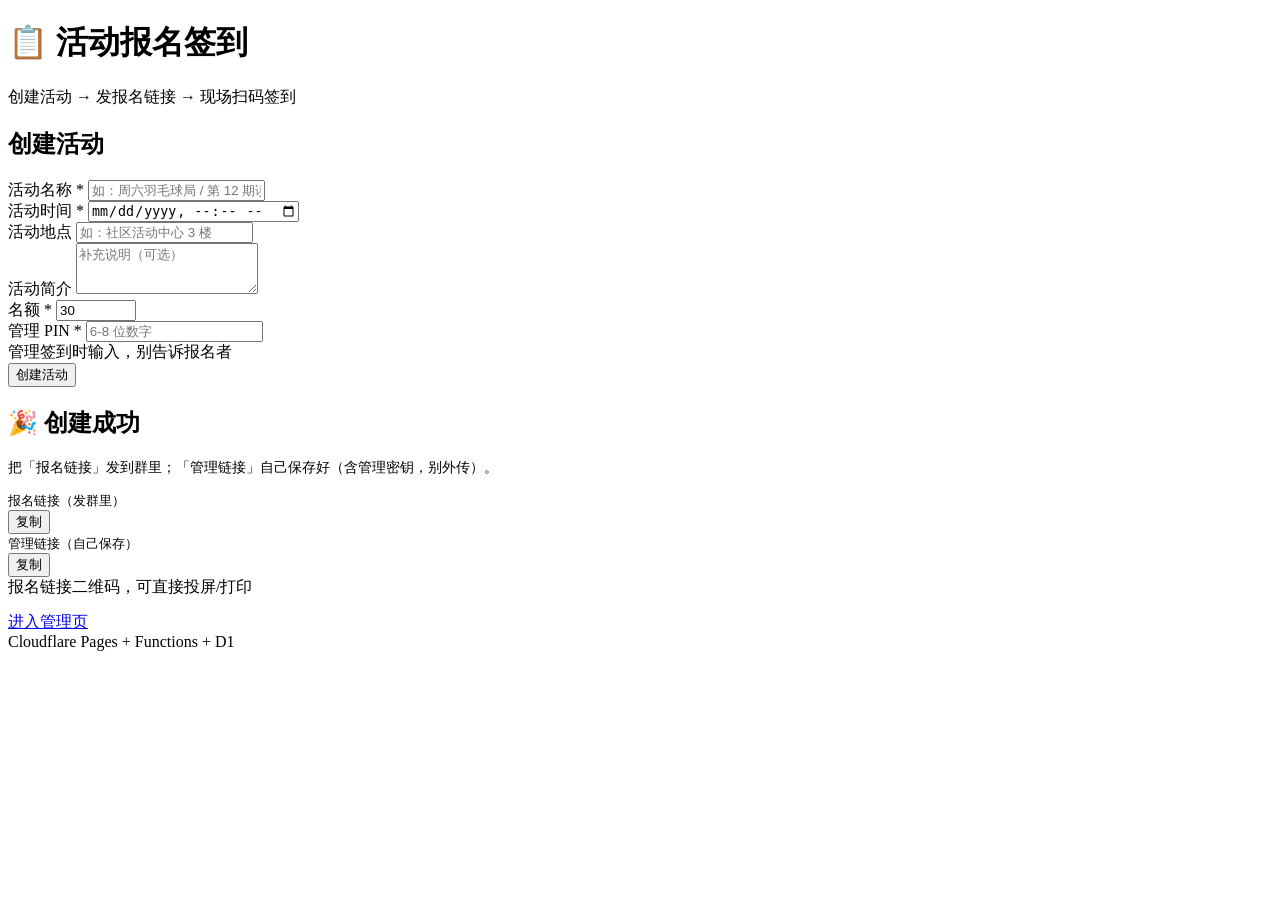
==== public/index.html @ 4288ba9e "feat: 前端三页（创建活动、报名+个人签到二维码、管理端扫码签到/名单/导出）" ====
<!DOCTYPE html>
<html lang="zh-CN">
<head>
<meta charset="UTF-8">
<meta name="viewport" content="width=device-width, initial-scale=1.0">
<title>活动报名签到 - 创建活动</title>
<link rel="stylesheet" href="/css/style.css">
</head>
<body>
<div class="container">
  <div class="header">
    <h1>📋 活动报名签到</h1>
    <div class="sub">创建活动 → 发报名链接 → 现场扫码签到</div>
  </div>

  <div class="card" id="createCard">
    <h2>创建活动</h2>
    <div class="msg" id="msg"></div>
    <div class="field">
      <label>活动名称 *</label>
      <input id="fName" maxlength="60" placeholder="如：周六羽毛球局 / 第 12 期读书会">
    </div>
    <div class="field">
      <label>活动时间 *</label>
      <input id="fTime" type="datetime-local">
    </div>
    <div class="field">
      <label>活动地点</label>
      <input id="fLocation" maxlength="120" placeholder="如：社区活动中心 3 楼">
    </div>
    <div class="field">
      <label>活动简介</label>
      <textarea id="fDesc" rows="3" maxlength="500" placeholder="补充说明（可选）"></textarea>
    </div>
    <div class="row">
      <div class="field">
        <label>名额 *</label>
        <input id="fCapacity" type="number" min="1" max="100000" value="30">
      </div>
      <div class="field">
        <label>管理 PIN *</label>
        <input id="fPin" type="password" inputmode="numeric" maxlength="8" placeholder="6-8 位数字">
        <div class="hint">管理签到时输入，别告诉报名者</div>
      </div>
    </div>
    <button class="btn" id="btnCreate">创建活动</button>
  </div>

  <div class="card hidden" id="doneCard">
    <h2>🎉 创建成功</h2>
    <p style="font-size:14px;color:var(--muted);margin-bottom:14px">
      把「报名链接」发到群里；「管理链接」自己保存好（含管理密钥，别外传）。
    </p>
    <label style="font-size:13px;color:var(--muted)">报名链接（发群里）</label>
    <div class="link-box">
      <span class="url" id="signupUrl"></span>
      <button id="copySignup">复制</button>
    </div>
    <label style="font-size:13px;color:var(--muted)">管理链接（自己保存）</label>
    <div class="link-box">
      <span class="url" id="manageUrl"></span>
      <button id="copyManage">复制</button>
    </div>
    <div class="qr-box">
      <div id="qrcode"></div>
      <div class="qr-tip">报名链接二维码，可直接投屏/打印</div>
    </div>
    <div style="height:14px"></div>
    <a id="goManage" class="btn secondary" href="#">进入管理页</a>
  </div>

  <div class="footer">Cloudflare Pages + Functions + D1</div>
</div>

<script src="/vendor/qrcode.min.js"></script>
<script src="/js/api.js"></script>
<script src="/js/create.js"></script>
</body>
</html>
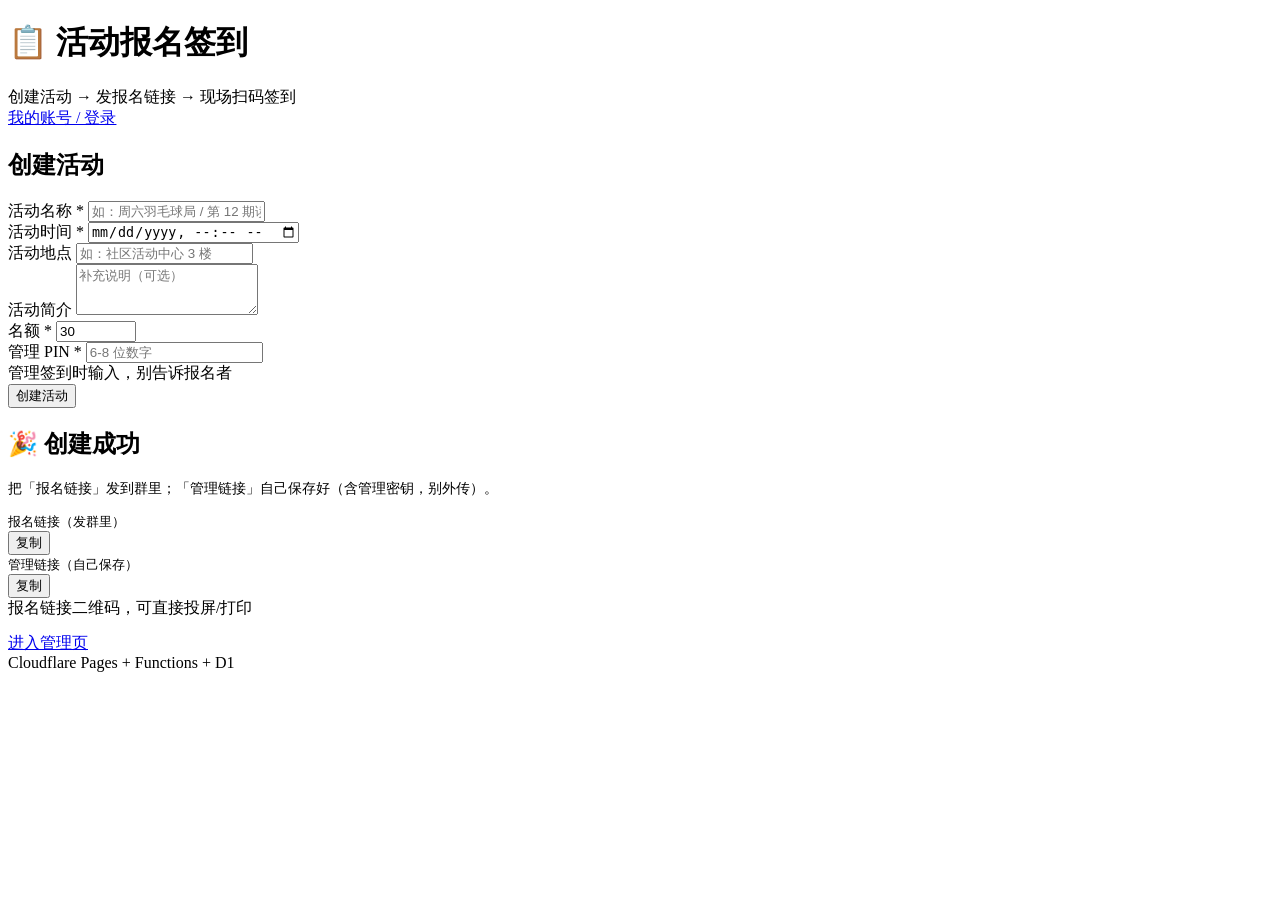
==== commit 81ae0b92: "feat: 新增账号系统（邮箱注册登录 + 我的活动集中管理） - 新增 accounts / account_sessions 表，events 加 owner_id（middleware 幂等迁移" ====
--- a/public/index.html
+++ b/public/index.html
@@ -12,6 +12,7 @@
     <h1>📋 活动报名签到</h1>
     <div class="sub">创建活动 → 发报名链接 → 现场扫码签到</div>
   </div>
+  <div class="topnav"><a href="/account.html">我的账号 / 登录</a></div>
 
   <div class="card" id="createCard">
     <h2>创建活动</h2>
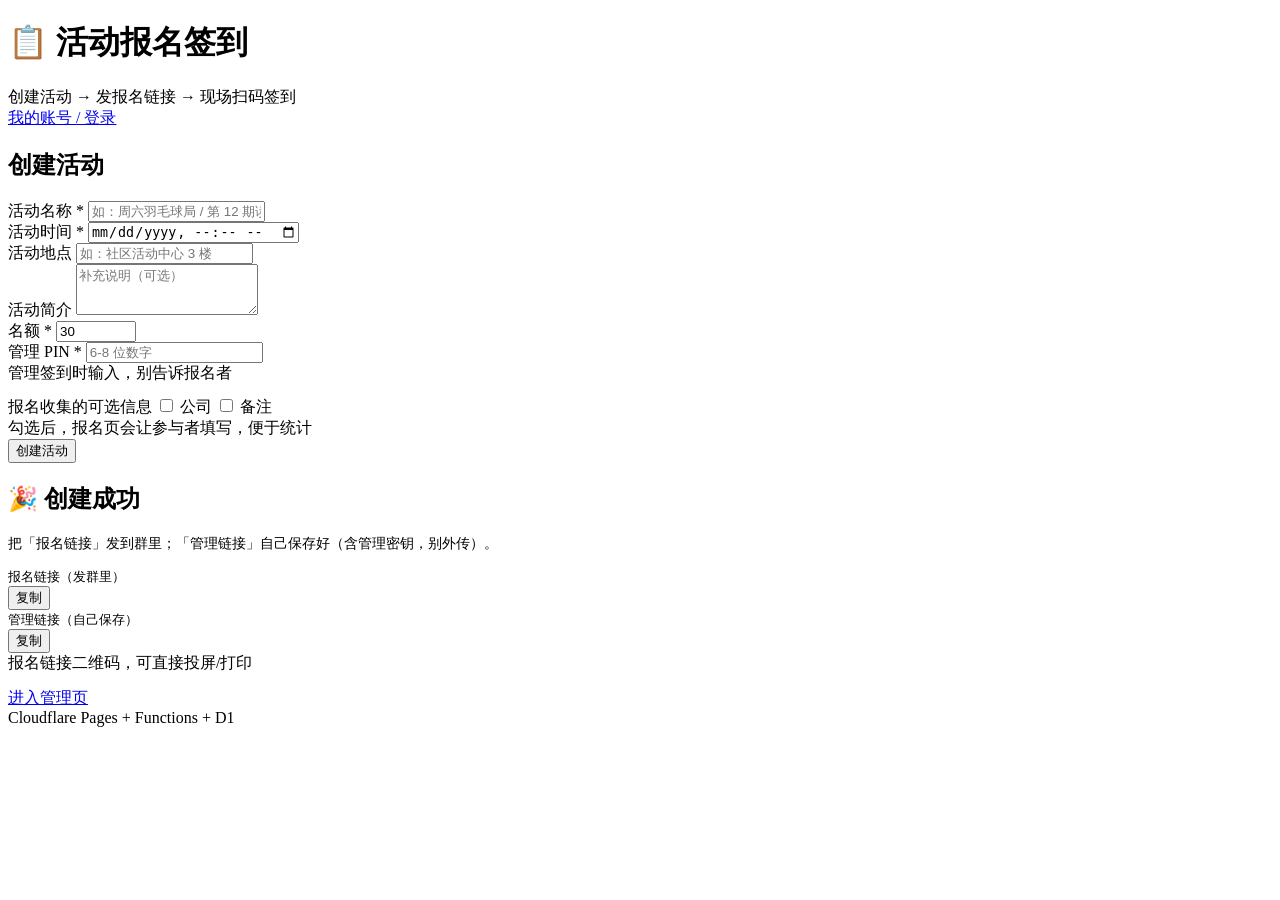
==== commit d2ff8acc: "feat: 报名自定义字段（公司/备注）+ 管理页签到看板 - events 表加 fields TEXT；signups 加 company/remark 两列（schema.sql + middl" ====
--- a/public/index.html
+++ b/public/index.html
@@ -5,6 +5,9 @@
 <meta name="viewport" content="width=device-width, initial-scale=1.0">
 <title>活动报名签到 - 创建活动</title>
 <link rel="stylesheet" href="/css/style.css">
+<link rel="icon" href="/favicon.svg" type="image/svg+xml">
+<link rel="apple-touch-icon" href="/favicon.svg">
+<meta name="theme-color" content="#FF7A45">
 </head>
 <body>
 <div class="container">
@@ -44,6 +47,12 @@
         <div class="hint">管理签到时输入，别告诉报名者</div>
       </div>
     </div>
+    <div class="field" style="margin-top:12px">
+      <label>报名收集的可选信息</label>
+      <label class="checkbox"><input type="checkbox" id="fFieldCompany"> 公司</label>
+      <label class="checkbox"><input type="checkbox" id="fFieldRemark"> 备注</label>
+      <div class="hint">勾选后，报名页会让参与者填写，便于统计</div>
+    </div>
     <button class="btn" id="btnCreate">创建活动</button>
   </div>
 
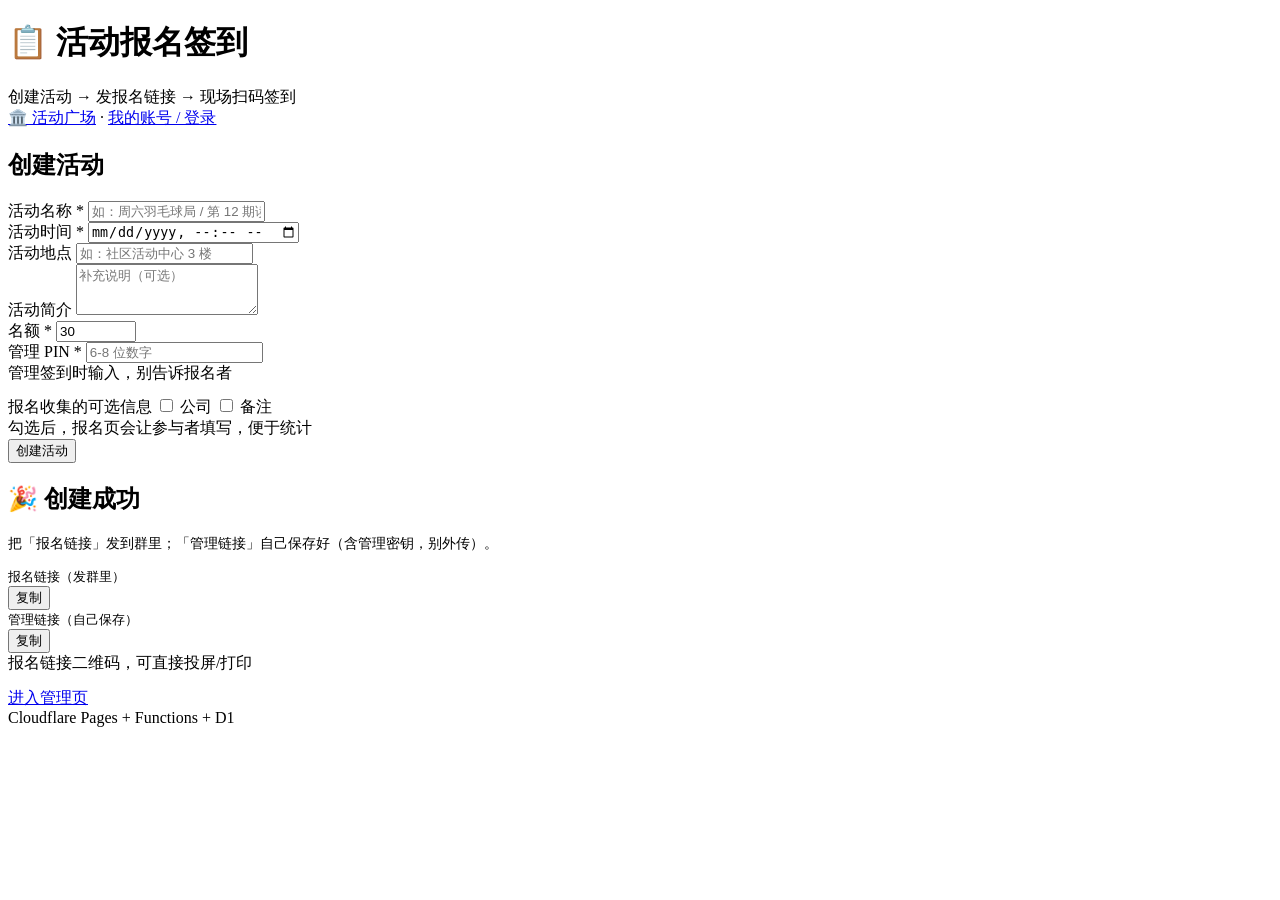
==== commit ff8a72e7: "feat: 活动广场 - 公开浏览与条件搜索 - 新增 GET /api/plaza：所有人无需登录即可浏览公开活动，支持关键词(名称/地点/简介)、   状态(即将开始/已结束/全部)、仅看有名额、" ====
--- a/public/index.html
+++ b/public/index.html
@@ -15,7 +15,7 @@
     <h1>📋 活动报名签到</h1>
     <div class="sub">创建活动 → 发报名链接 → 现场扫码签到</div>
   </div>
-  <div class="topnav"><a href="/account.html">我的账号 / 登录</a></div>
+  <div class="topnav"><a href="/plaza.html">🏛️ 活动广场</a> · <a href="/account.html">我的账号 / 登录</a></div>
 
   <div class="card" id="createCard">
     <h2>创建活动</h2>
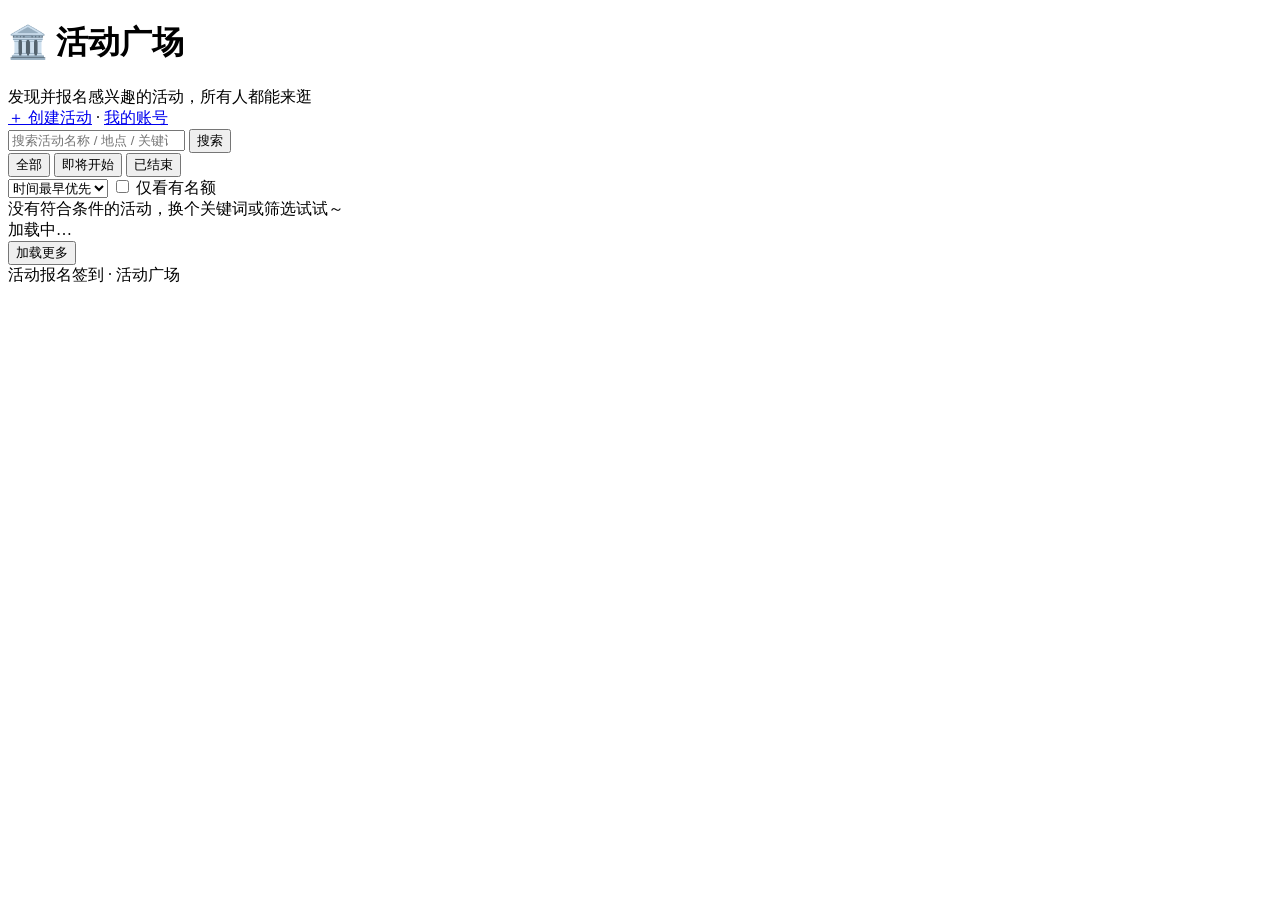
==== commit 8b207c03: "refactor: 活动广场设为站点首页，创建活动迁至 /create.html - 首页 / (index.html) 改为活动广场，所有人无需登录即可浏览与搜索 - 创建活动页迁移到 /creat" ====
--- a/public/index.html
+++ b/public/index.html
@@ -3,7 +3,7 @@
 <head>
 <meta charset="UTF-8">
 <meta name="viewport" content="width=device-width, initial-scale=1.0">
-<title>活动报名签到 - 创建活动</title>
+<title>活动广场 - 活动报名签到</title>
 <link rel="stylesheet" href="/css/style.css">
 <link rel="icon" href="/favicon.svg" type="image/svg+xml">
 <link rel="apple-touch-icon" href="/favicon.svg">
@@ -11,79 +11,50 @@
 </head>
 <body>
 <div class="container">
-  <div class="header">
-    <h1>📋 活动报名签到</h1>
-    <div class="sub">创建活动 → 发报名链接 → 现场扫码签到</div>
+  <div class="header plaza-header">
+    <h1>🏛️ 活动广场</h1>
+    <div class="sub">发现并报名感兴趣的活动，所有人都能来逛</div>
   </div>
-  <div class="topnav"><a href="/plaza.html">🏛️ 活动广场</a> · <a href="/account.html">我的账号 / 登录</a></div>
+  <div class="topnav"><a href="/create.html">＋ 创建活动</a> · <a href="/account.html">我的账号</a></div>
 
-  <div class="card" id="createCard">
-    <h2>创建活动</h2>
-    <div class="msg" id="msg"></div>
-    <div class="field">
-      <label>活动名称 *</label>
-      <input id="fName" maxlength="60" placeholder="如：周六羽毛球局 / 第 12 期读书会">
+  <!-- 搜索 + 筛选 -->
+  <div class="card" id="filterCard">
+    <div class="search-bar">
+      <input id="fQ" type="search" maxlength="60" placeholder="搜索活动名称 / 地点 / 关键词">
+      <button class="btn small coral" id="btnSearch">搜索</button>
     </div>
-    <div class="field">
-      <label>活动时间 *</label>
-      <input id="fTime" type="datetime-local">
-    </div>
-    <div class="field">
-      <label>活动地点</label>
-      <input id="fLocation" maxlength="120" placeholder="如：社区活动中心 3 楼">
-    </div>
-    <div class="field">
-      <label>活动简介</label>
-      <textarea id="fDesc" rows="3" maxlength="500" placeholder="补充说明（可选）"></textarea>
-    </div>
-    <div class="row">
-      <div class="field">
-        <label>名额 *</label>
-        <input id="fCapacity" type="number" min="1" max="100000" value="30">
+    <div class="filter-bar">
+      <div class="chips" id="statusChips">
+        <button class="chip active" data-status="all">全部</button>
+        <button class="chip" data-status="upcoming">即将开始</button>
+        <button class="chip" data-status="past">已结束</button>
       </div>
-      <div class="field">
-        <label>管理 PIN *</label>
-        <input id="fPin" type="password" inputmode="numeric" maxlength="8" placeholder="6-8 位数字">
-        <div class="hint">管理签到时输入，别告诉报名者</div>
+      <div class="filter-right">
+        <select id="sortSelect" class="sort-select">
+          <option value="time_asc">时间最早优先</option>
+          <option value="time_desc">时间最晚优先</option>
+          <option value="newest">最新发布</option>
+        </select>
+        <label class="checkbox"><input type="checkbox" id="fHasSpots"> 仅看有名额</label>
       </div>
     </div>
-    <div class="field" style="margin-top:12px">
-      <label>报名收集的可选信息</label>
-      <label class="checkbox"><input type="checkbox" id="fFieldCompany"> 公司</label>
-      <label class="checkbox"><input type="checkbox" id="fFieldRemark"> 备注</label>
-      <div class="hint">勾选后，报名页会让参与者填写，便于统计</div>
-    </div>
-    <button class="btn" id="btnCreate">创建活动</button>
   </div>
 
-  <div class="card hidden" id="doneCard">
-    <h2>🎉 创建成功</h2>
-    <p style="font-size:14px;color:var(--muted);margin-bottom:14px">
-      把「报名链接」发到群里；「管理链接」自己保存好（含管理密钥，别外传）。
-    </p>
-    <label style="font-size:13px;color:var(--muted)">报名链接（发群里）</label>
-    <div class="link-box">
-      <span class="url" id="signupUrl"></span>
-      <button id="copySignup">复制</button>
-    </div>
-    <label style="font-size:13px;color:var(--muted)">管理链接（自己保存）</label>
-    <div class="link-box">
-      <span class="url" id="manageUrl"></span>
-      <button id="copyManage">复制</button>
-    </div>
-    <div class="qr-box">
-      <div id="qrcode"></div>
-      <div class="qr-tip">报名链接二维码，可直接投屏/打印</div>
-    </div>
-    <div style="height:14px"></div>
-    <a id="goManage" class="btn secondary" href="#">进入管理页</a>
-  </div>
+  <!-- 结果计数 -->
+  <div class="plaza-count" id="plazaCount"></div>
 
-  <div class="footer">Cloudflare Pages + Functions + D1</div>
+  <!-- 列表 -->
+  <div id="listWrap"></div>
+  <div class="empty hidden" id="emptyTip">没有符合条件的活动，换个关键词或筛选试试～</div>
+  <div class="loading hidden" id="loadingTip">加载中…</div>
+
+  <!-- 加载更多 -->
+  <button class="btn secondary load-more hidden" id="btnMore">加载更多</button>
+
+  <div class="footer">活动报名签到 · 活动广场</div>
 </div>
 
-<script src="/vendor/qrcode.min.js"></script>
 <script src="/js/api.js"></script>
-<script src="/js/create.js"></script>
+<script src="/js/plaza.js"></script>
 </body>
 </html>
